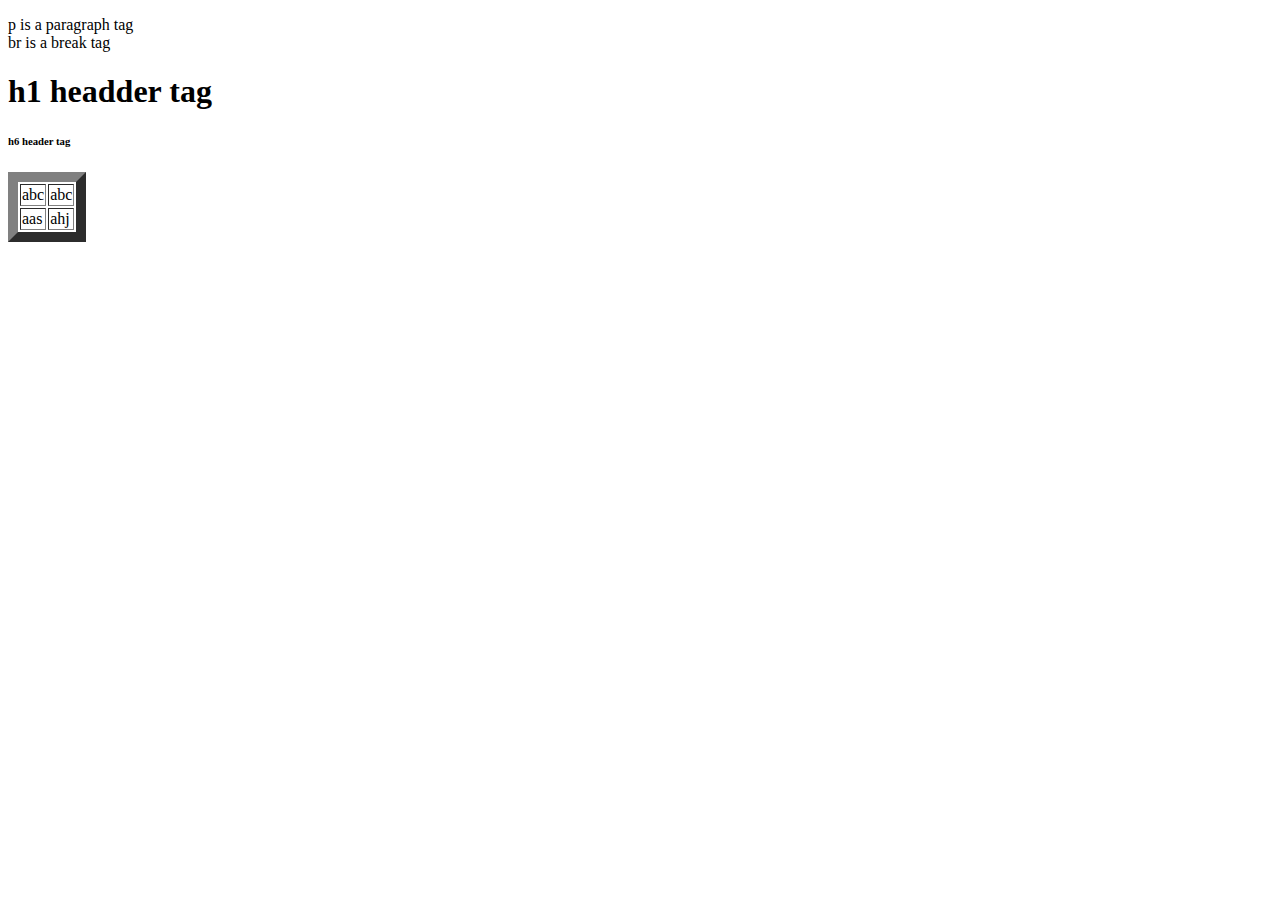
==== index.html @ aa2fae3d "version 1" ====
<!DOCTYPE html>
<html lang="en">
<head>
    <meta charset="UTF-8">
    <meta name="viewport" content="width=device-width, initial-scale=1.0">
    <title>Document</title>
</head>
<body>
    <p>
       p is a paragraph tag <br> br is a break tag <span style = "color: brown;"> </span>
    </p>
    <h1> h1 headder tag</h1>
    <h6> h6 header tag </h6>
    <a href="https://www."></a>
    <table border="10">
        <tr>
            <td>abc</td>
            <td>abc</td>
        </tr>
        <tr>
            <td>aas</td>
            <td>ahj</td>
        </tr>
    </table>


</body>
</html>
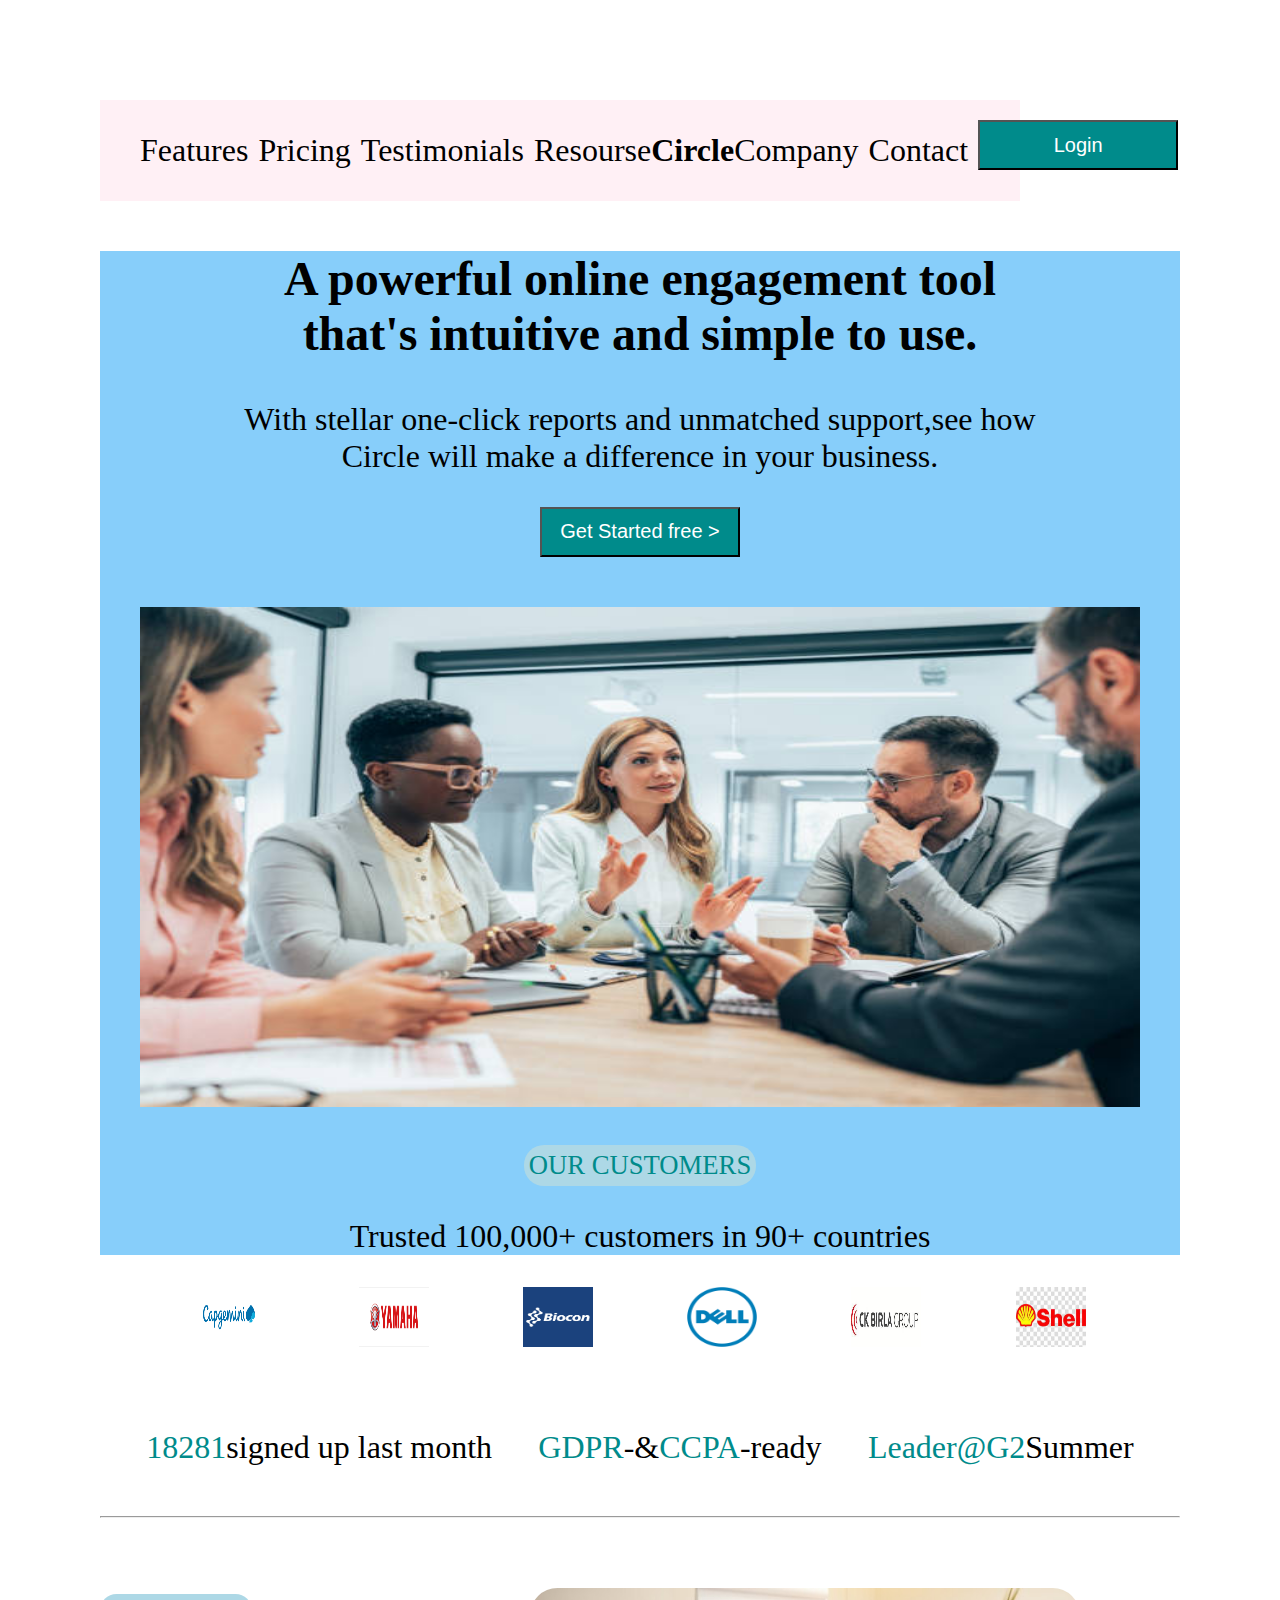
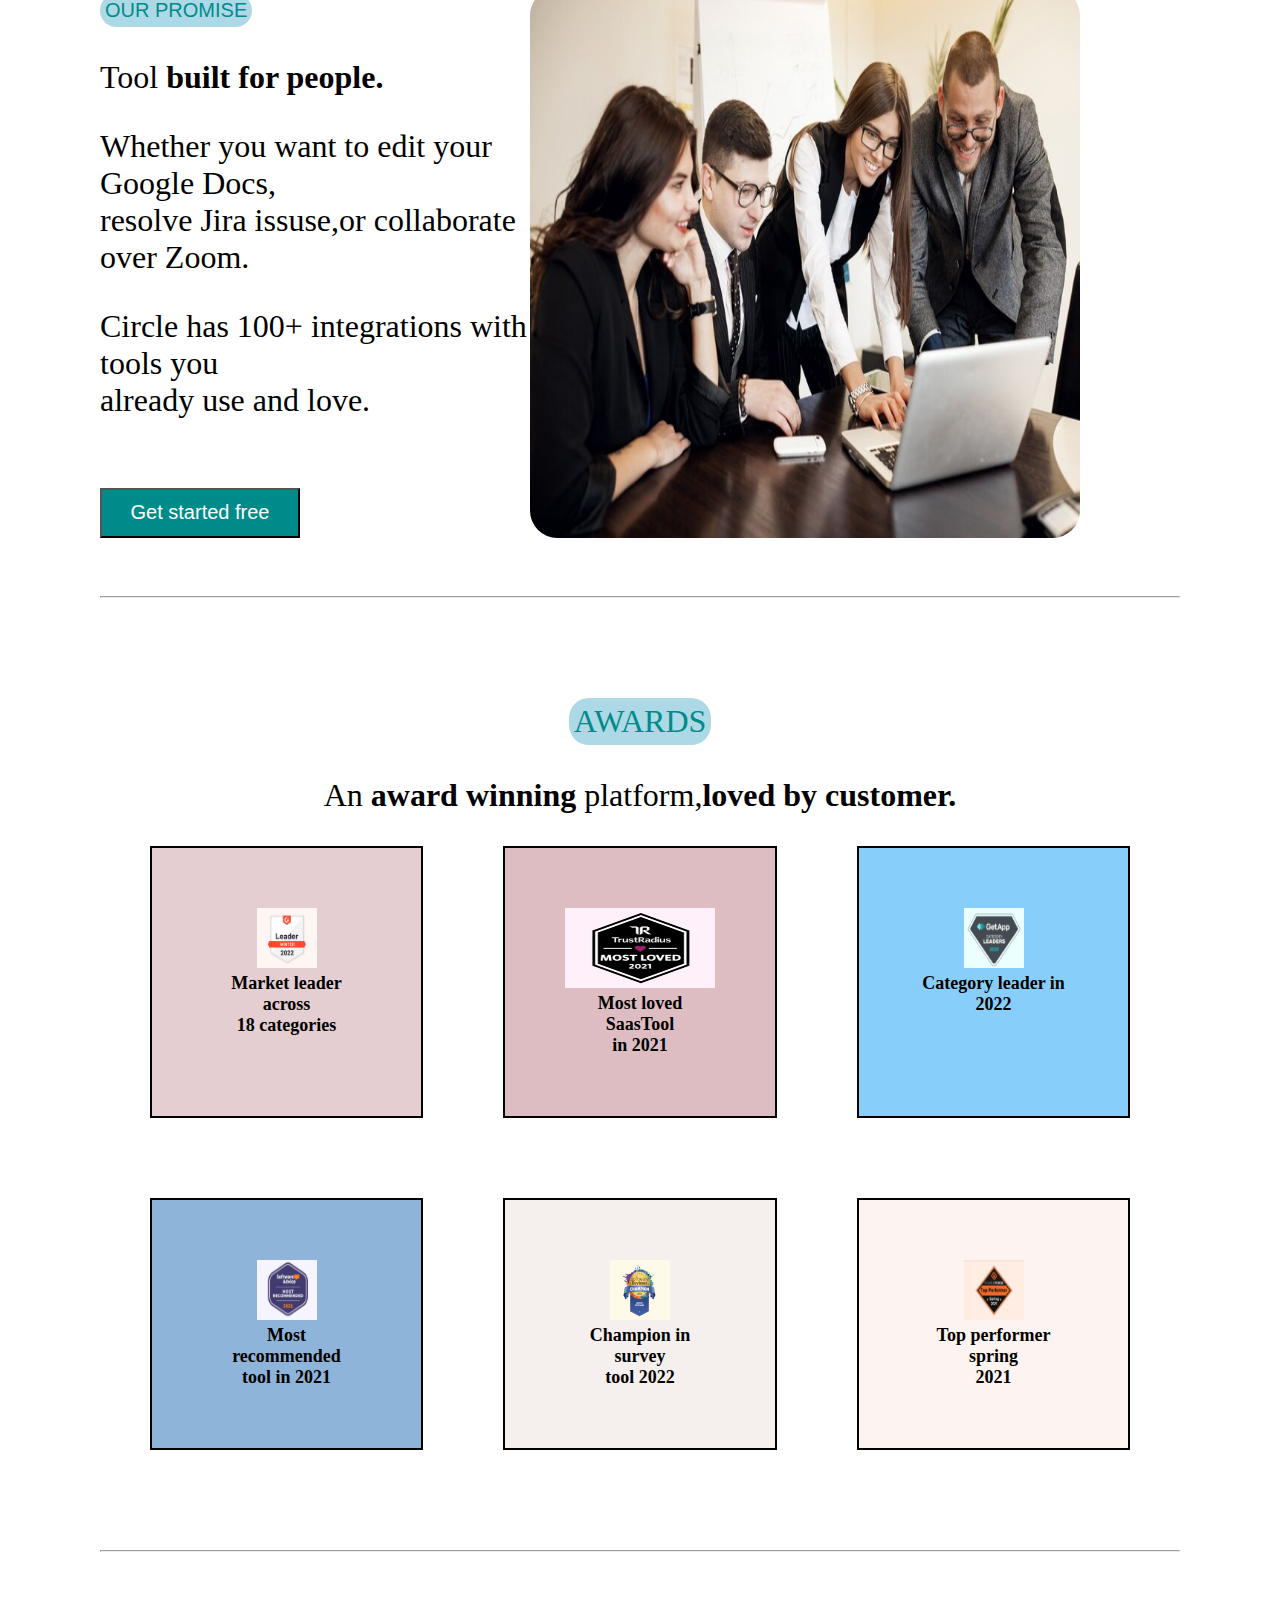
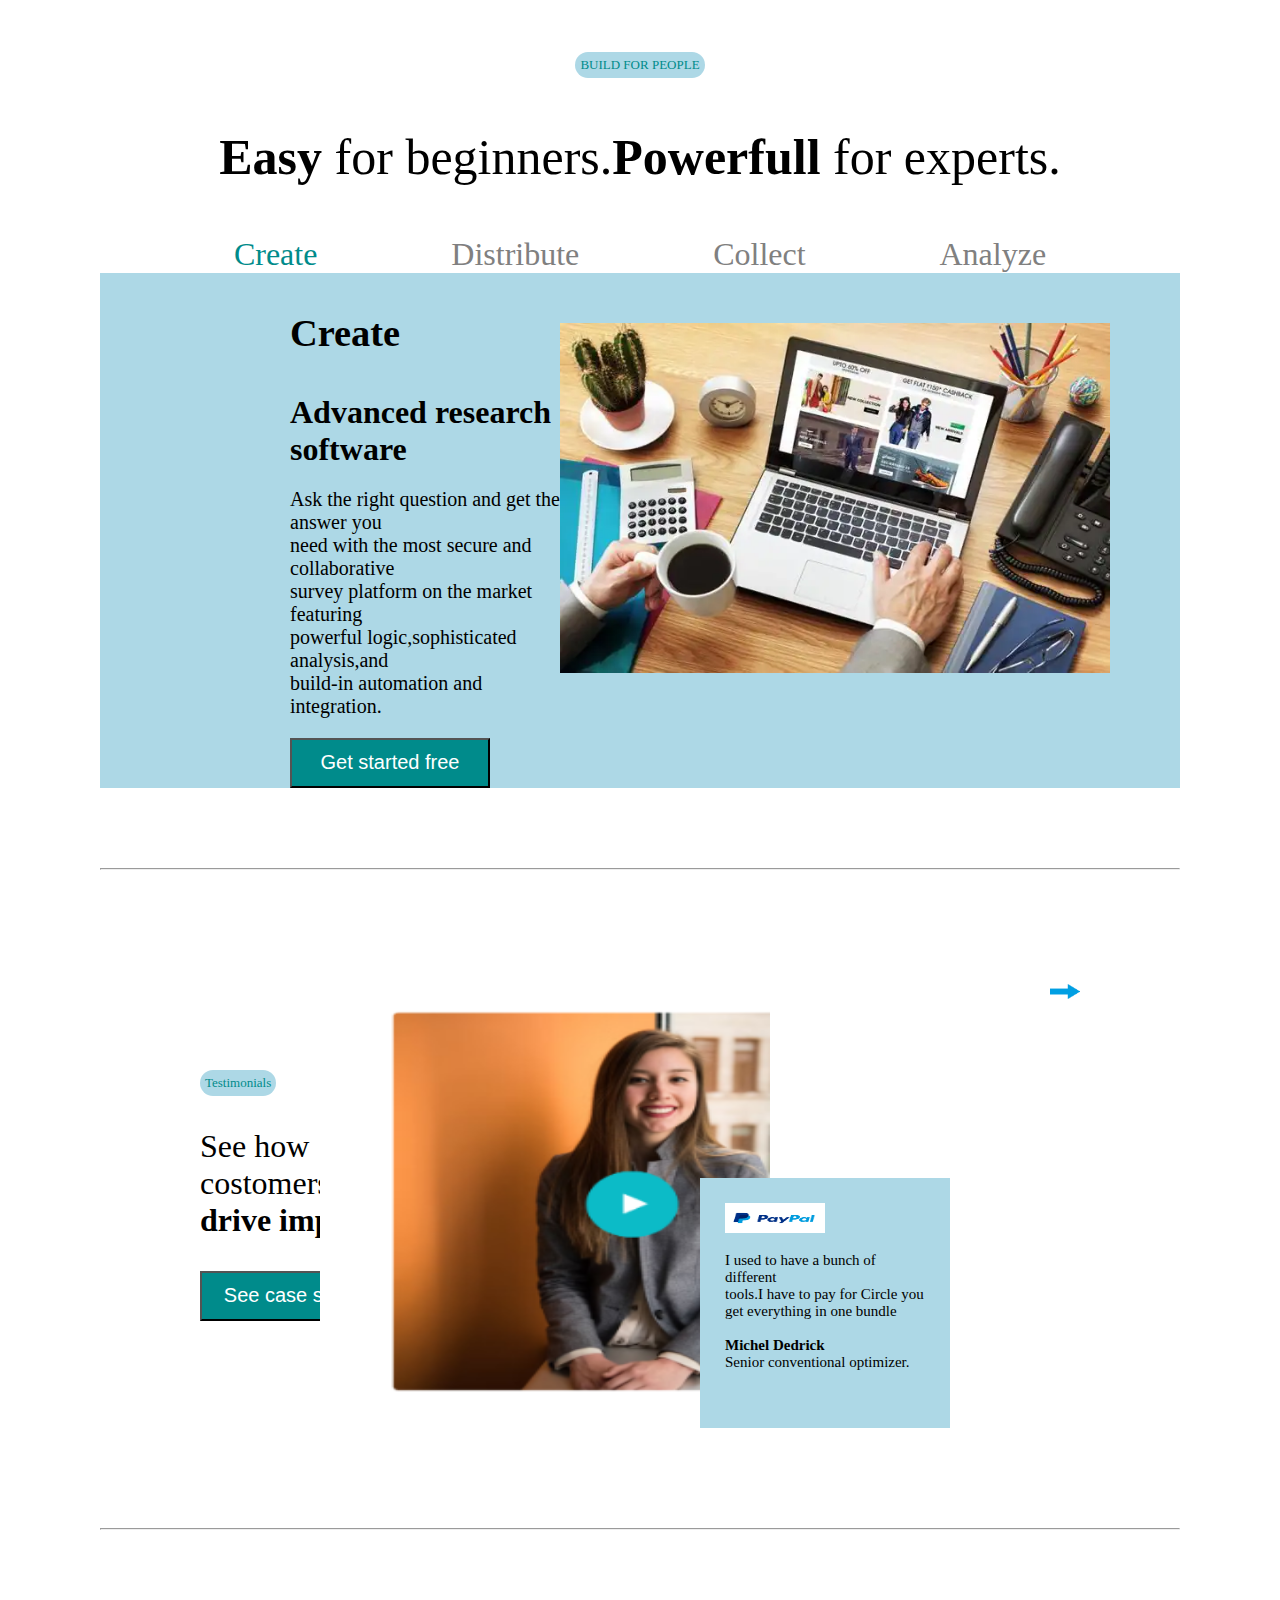
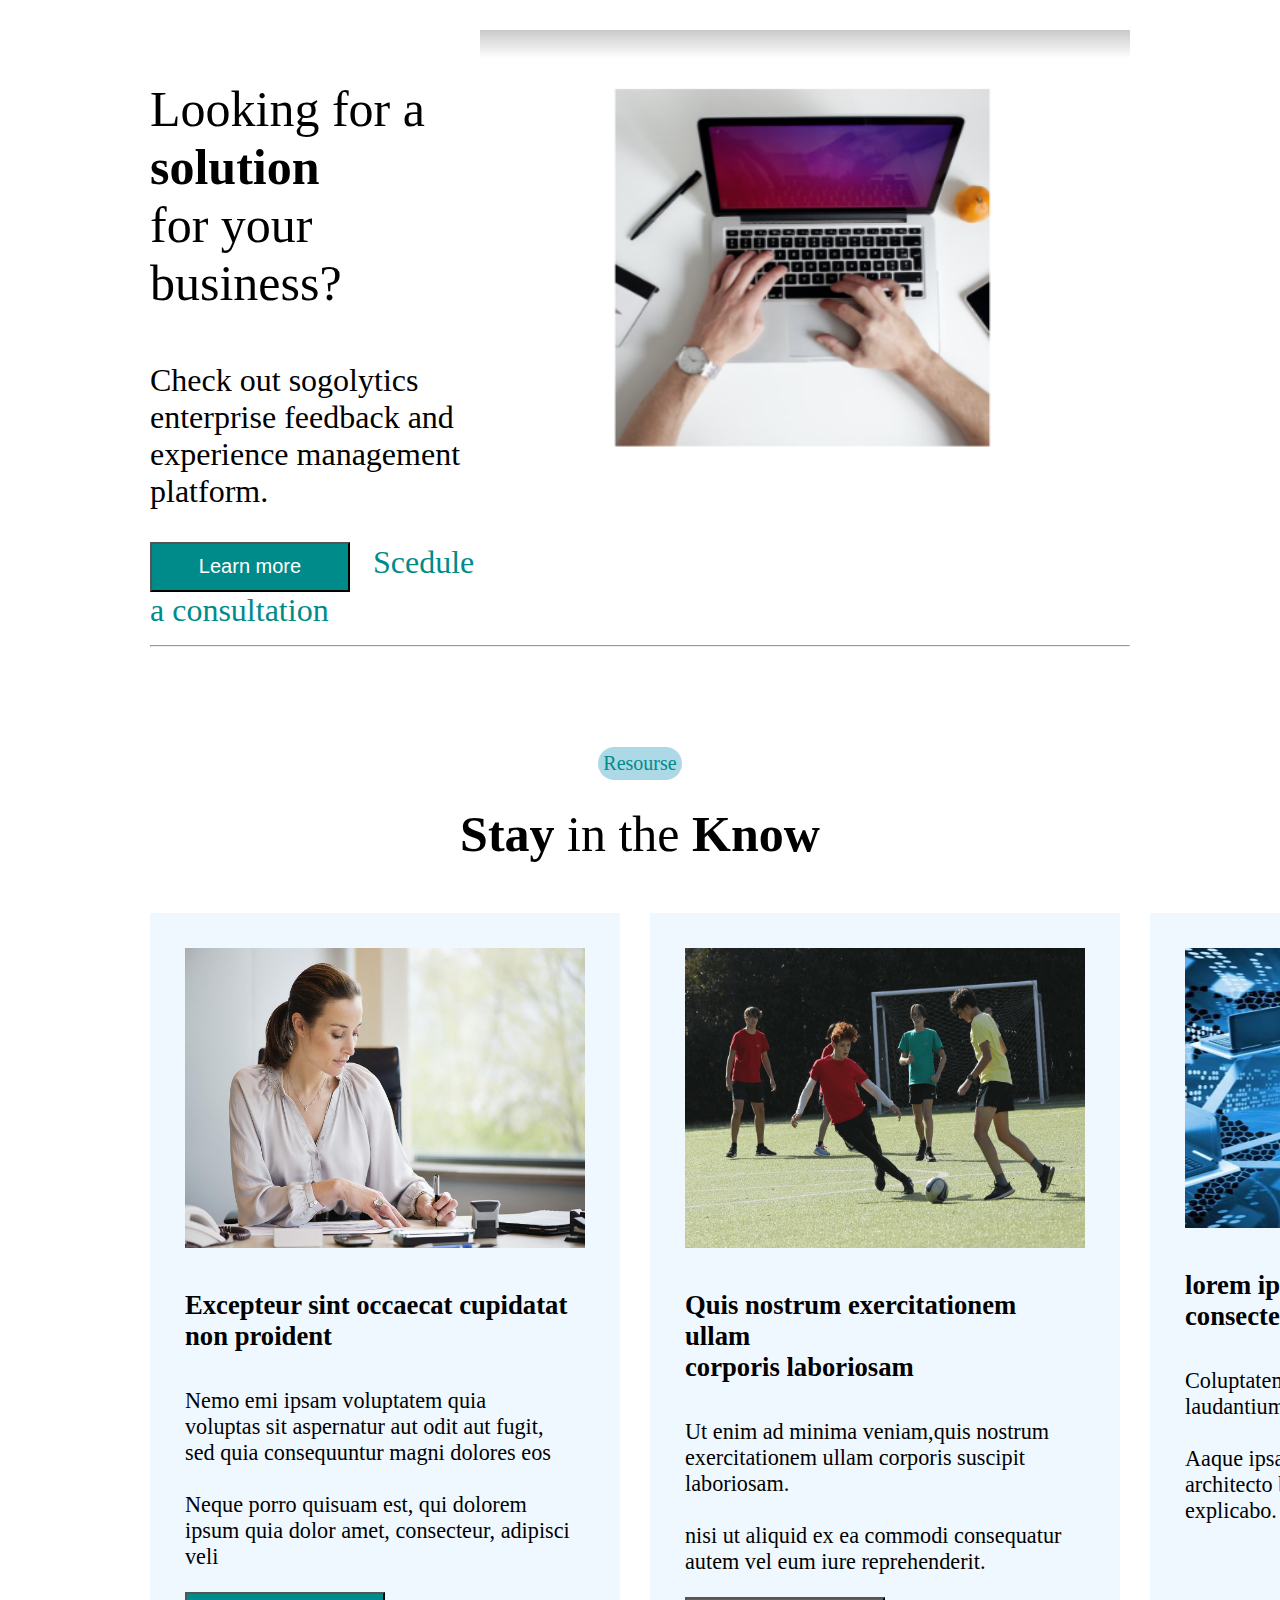
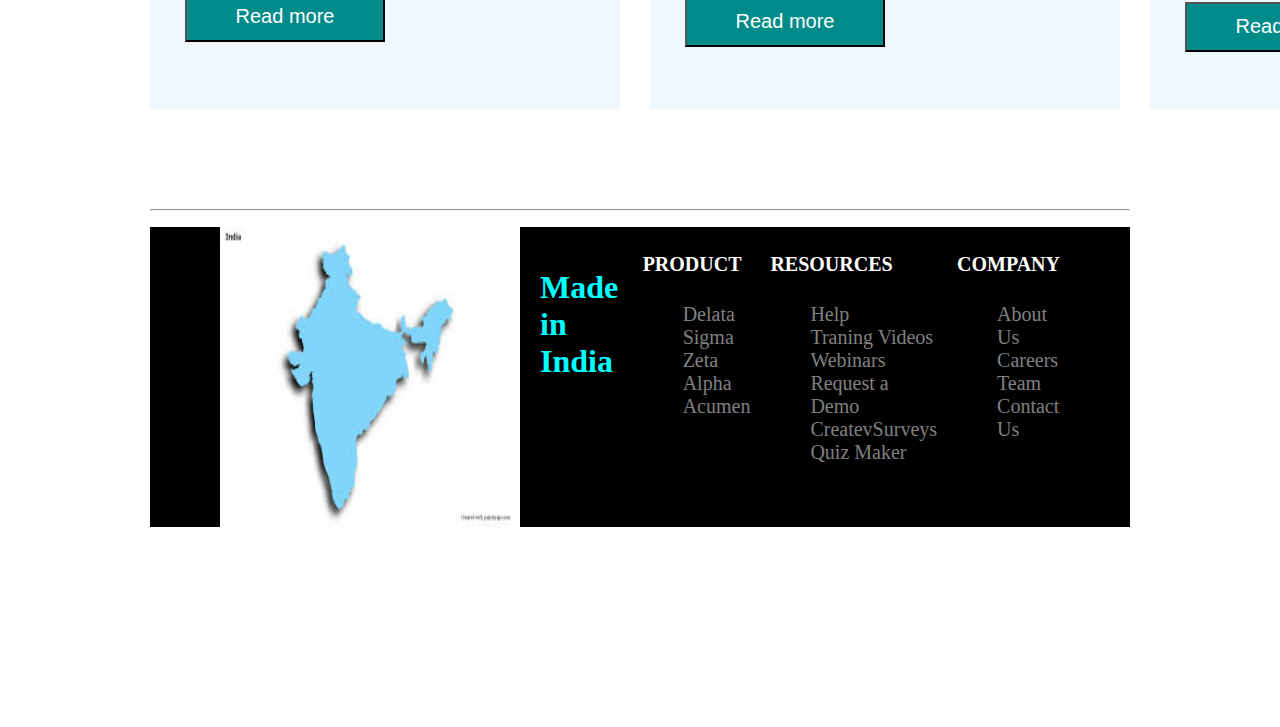
==== commit 04408982: "version3" ====
--- a/index.html
+++ b/index.html
@@ -1,28 +1,242 @@
+
 <!DOCTYPE html>
-<html lang="en">
+<html>
 <head>
-    <meta charset="UTF-8">
-    <meta name="viewport" content="width=device-width, initial-scale=1.0">
-    <title>Document</title>
+    <title>WEBPAGE</title>
+    <link rel="stylesheet" href="style1.css">
 </head>
 <body>
-    <p>
-       p is a paragraph tag <br> br is a break tag <span style = "color: brown;"> </span>
-    </p>
-    <h1> h1 headder tag</h1>
-    <h6> h6 header tag </h6>
-    <a href="https://www."></a>
-    <table border="10">
-        <tr>
-            <td>abc</td>
-            <td>abc</td>
-        </tr>
-        <tr>
-            <td>aas</td>
-            <td>ahj</td>
-        </tr>
-    </table>
-
-
+    <div class="page1">
+        <div class="pp">
+        <div><p>Features</p></div>
+        <div><p>Pricing</p></div>
+        <div><p>Testimonials</p></div>
+        <div><p>Resourse</p></div></div>
+        <div calss="circle"><p><b>Circle</b></p></div>
+        <div class="pc"><div><p>Company</p></div>
+        <div><p>Contact</p></div>
+        <div class="p1"><button>Login</button></div></div>
+    </div>
+    <div class="pagecont1"><div class="page11">
+    <h2>A powerful online engagement tool<br>that's intuitive and simple to use.</h2>
+    <p>With stellar one-click reports and unmatched support,see how<br>Circle will make a difference in your business.</p>
+    <button>Get Started free ></button><br></div>
+    <div class="pages1"><img src="img11.png" alt="image" width="1000" height="500"></div>
+    <div class="ourcustomer"><span style="background-color: lightblue; display: inline-block; border-radius: 20px; padding: 5px;">
+        <span style="color: darkcyan;">OUR CUSTOMERS</span>
+    </span></div>
+     <p>Trusted 100,000+ customers in 90+ countries</p></div></div>
+     <div class="images12">
+        <div><img src="cap.png" alt="name" width="70" height="60"></div>
+        <div><img src="yamaha" alt="name" width="70" height="60"></div>
+        <div><img src="biocon" alt="name" width="70" height="60"></div>
+        <div><img src="dell" alt="name" width="70" height="60"></div>
+        <div><img src="images.jpg" alt="name" width="70" height="60"></div>
+        <div><img src="shell" alt="name" width="70" height="60"></div>
+     </div><br><br>
+    <div class="ss">
+        <div><span style="color: darkcyan;">18281</span>signed up last month</div>
+        <div><span style="color: darkcyan;">GDPR</span>-&<span style="color: darkcyan;">CCPA</span>-ready</div>
+        <div><span style="color: darkcyan;">Leader@G2</span>Summer</div>
+    </div>
+    <hr>
+
+
+    <div class="page2">
+        <div class="img2">
+            <img src="dis" alt="image" width="550" height="550">
+        </div>
+        <div class="content11">
+            <span class="ourpromise">
+                <span style="background-color: lightblue; display: inline-block; border-radius: 20px; padding: 5px;">
+                    <span style="color: darkcyan;">OUR PROMISE</span>
+                </span>
+            </span>
+            <div class="build">
+                <p>Tool <b>built for people.</b></p>
+            </div>
+            <p>Whether you want to edit your Google Docs,<br>resolve Jira issuse,or collaborate over Zoom.</p>
+            <p>Circle has 100+ integrations with tools you<br> already use and love.</p><br>
+            <button>Get started free</button>
+        </div>
+    </div>
+    <hr>
+
+
+    
+    <div class="page3">
+        <div class="awards">
+                <span style="background-color: lightblue; display: inline-block; border-radius: 20px; padding: 5px;">
+                    <span style="color: darkcyan;"><span style="text-align: center;">AWARDS</span>
+                </span>
+        </div>
+        <div class="platforms">
+            <p>An <b>award winning</b> platform,<b>loved by customer.</b></p>
+        </div>
+        <div class="grid">
+            <div class="g1">
+                <img src="Capture1.PNG" alt="g1" width="60" height="60"><br>
+                <b>Market leader across<br>18 categories</b>
+            </div>
+            <div class="g2"><img src="Capture2.PNG" alt="g1" width="150" height="80"><br>
+                <b>Most loved SaasTool<br>in 2021</b></div>
+            <div class="g3"><img src="Capture3.PNG" alt="g1" width="60" height="60"><br>
+                <b>Category leader in<br>2022</b></div>
+            <div class="g4"><img src="Capture4.PNG" alt="g1" width="60" height="60"><br>
+                <b>Most recommended<br>tool in 2021</b></div>
+            <div class="g5"><img src="Capture5.PNG" alt="g1" width="60" height="60"><br>
+                <b>Champion in survey<br>tool 2022</b></div>
+            <div class="g6"><img src="Capture6.PNG" alt="g1" width="60" height="60"><br>
+                <b>Top performer spring<br>2021</b></div>
+        </div>
+    </div>
+    <hr>
+
+
+
+    <div class="page4">
+        <div class="award4">
+            <span style="background-color: lightblue; display: inline-block; border-radius: 20px; padding: 5px;">
+                <span style="color: darkcyan;"><span style="text-align: center;">BUILD FOR PEOPLE</span>
+            </span>
+        </div>
+        <div class="para">
+            <p><b>Easy</b> for beginners.<b>Powerfull</b> for experts.</p>
+        </div>
+        <div class="flex">
+            <div><span style="color: darkcyan;">Create</span></div>
+            <div><span style="color: gray;">Distribute</span></div>
+            <div><span style="color: gray;">Collect</span></div>
+            <div><span style="color: gray;">Analyze</span></div>
+        </div>
+        <div class="conimg4">
+            <div class="con">
+                 <h3>Create</h3>
+                 <b>Advanced research software</b>
+                 <p>Ask the right question and get the answer you<br>need with the most secure and collaborative<br>
+                    survey platform on the market featuring<br>powerful logic,sophisticated analysis,and<br>
+                    build-in automation and integration.
+                </p>
+                <button>Get started free</button>
+            </div>
+            <div class="img4">
+                <img src="comp" alt="pic" width="550" height="350">
+                <br>
+            </div>
+        </div>
+    </div>
+    <hr>
+
+
+
+    <div class="page5">
+        <div class="cont5">
+            <div class="testimonials"><span style="background-color: lightblue; display: inline-block; border-radius: 20px; padding: 5px;">
+                   <span style="color: darkcyan;"><span style="text-align: center;">Testimonials</span></span>
+            </div>
+        <p>See how <br>costomers<br><b>drive impacts</b></p>
+        <button>See case studies</button>
+        </div>
+        <div class="img5over"><div class="img5">
+            <img src="girl.PNG" alt="img" width="450" height="450">
+        </div>
+        <div class="overlap">
+            <img src="paypal1" alt="img" width="100px" height="30p">
+        <p>I used to have a bunch of different <br>tools.I have to pay for Circle you<br>get everything in one bundle<br><br><b>Michel Dedrick</b>
+        <br>Senior conventional optimizer.</p>
+
+    </div></div>
+    <div class="img51">
+        <img src="arrow" alt="img52" width="30px" height="15px">
+    </div>
+
+    </div>
+    <hr>
+
+
+     
+    <div class="page6">
+        <div class="flex6"><div><div class="para">
+            <p>Looking for a <b>solution</b><br>for your business?</p>
+        </div>
+        <p>
+           Check out sogolytics enterprise feedback and<br>experience management platform.
+        </p>
+        <div class="box">
+                <button>Learn more</button>
+                <button1>Scedule a consultation</button1>
+        </div></div>
+        <div class="img6">
+            <img src="computer.PNG" alt="img" width="650" height="500">
+        </div><br><br>
+    </div>
+    <hr>
+    <div class="page7">
+        <div class="page7h"><span style="background-color: lightblue; display: inline-block; border-radius: 20px; padding: 5px;">
+        <span style="color: darkcyan;">Resourse</span></span></div>
+        <p><b>Stay</b> in the <b>Know</b></p>
+       <div class="img7f"> 
+         <div class="f1">
+            <div class="img71">
+                <img src="write" alt="img" width="400" height="300">
+                <h4>Excepteur sint occaecat cupidatat <br>non proident</h4>
+                <p>Nemo emi ipsam voluptatem quia<br>voluptas sit aspernatur aut odit aut fugit,<br>sed quia consequuntur magni dolores eos<br><br>
+                Neque porro quisuam est, qui dolorem<br>ipsum quia dolor  amet, consecteur, adipisci veli</p>
+                <button>Read more</button>
+            </div>
+          </div>
+          <div class="f2">
+                <div class="img72">
+                    <img src="fb.png" alt="img" width="400" height="300">
+                    <h4>Quis nostrum exercitationem ullam<br>corporis laboriosam</h4>
+                    <p>Ut enim ad minima veniam,quis nostrum<br>exercitationem ullam corporis suscipit<br>laboriosam.<br><br>
+                    nisi ut aliquid ex ea commodi consequatur<br>autem vel eum iure reprehenderit.</p>
+                    <button>Read more</button>
+                </div>
+          </div>
+          <div class="f3">
+            <div class="img73">
+                <img src="4-5.webp" alt="img" width="400" height="280">
+                <h4>lorem ipsum dolor sit amet,<br>consectetur adipiscing elit.</h4>
+                <p>Coluptatem accusantium doloremque<br>laudantium,totam rem aperiam
+                <br><br>
+                 Aaque ipsa quae ab illo inventore veritatis et <br>architecto beatae vitae dicta sunt<br>explicabo.<br><br><br><br>
+                <button>Read more</button>
+            </div></div>
+        </div>
+    </div>
+    <hr>
+    
+    <div class="p8">
+        <div class="img8">
+            <img src="images (1).jpg" alt="img" width="300" height="300">
+            <h4>Made in India</h4>
+          </div>
+          <div class="page8">
+         <div><h4>PRODUCT</h4>
+            <ul type="none">
+                <li>Delata</li>
+                <li>Sigma</li>
+                <li>Zeta</li>
+                <li>Alpha</li>
+                <li>Acumen</li>
+            </ul>
+         </div>
+         <div><h4>RESOURCES</h4>
+         <ul type="none">
+           <li>Help</li>
+           <li>Traning Videos</li>
+           <li>Webinars</li>
+           <li>Request a Demo</li>
+           <li>CreatevSurveys</li>
+           <li>Quiz Maker</li>
+        </ul></div>
+         <div><h4>COMPANY</h4><ul type="none">
+         <li>About Us</li>
+         <li>Careers</li>
+         <li>Team</li>
+         <li>Contact Us</li></ul></div>
+    </div>
+</div>
 </body>
 </html>--- a/style1.css
+++ b/style1.css
@@ -0,0 +1,323 @@
+
+body{
+    margin: 100px;
+    font-size: xx-large;
+}
+.page2{
+    display: flex;
+    justify-content: space-between;
+    margin-right: 100px;
+    margin-bottom: 50px;
+    margin-top: 70px;
+}
+.img2 {
+    order:1;
+}
+.img2 img{
+    border-radius: 5%;
+}
+.content2{
+    margin-top: 100px;
+    text-align: left;
+}
+.ourpromise{
+    font-size: 20px;
+    font-family: 'Gill Sans', 'Gill Sans MT', Calibri, 'Trebuchet MS', sans-serif;
+}
+.page3{
+    margin-top: 100px;
+    text-align: center;
+    margin-bottom: 100px;
+}
+.platforms{
+    text-align: center;
+}
+.awards{
+    text-align: center;
+    display: inline;
+    border-radius:20px;
+}
+.grid{
+    display: grid;
+    grid-template-columns: repeat(3,2fr);
+    gap:  80px;
+    background-color: white;
+    margin-left: 50px;
+    margin-right: 50px;
+}
+.g1{
+    border: 2px solid;
+    text-align: center;
+    padding:60px;
+    background-color:rgb(228, 206, 209);
+    font-size: large;
+}
+.g2{
+    border: 2px solid;
+    text-align: center;
+    padding:60px;
+    background-color:rgb(221, 189, 193);
+    font-size: large;
+}
+.g3{
+    border: 2px solid;
+    text-align: center;
+    padding:60px;
+    background-color: lightskyblue;
+    font-size: large;
+}
+.g4{
+    border: 2px solid;
+    text-align: center;
+    padding:60px;
+    background-color: rgb(142, 180, 218);
+    font-size: large;
+}
+.g5{
+    border: 2px solid;
+    text-align: center;
+    padding:60px;
+    background-color: rgb(245, 240, 238);
+    font-size: large;
+}
+.g6{
+    border: 2px solid;
+    text-align: center;
+    padding:60px;
+    background-color:rgb(253, 243, 240);
+    font-size: large;
+}
+.page4{
+    text-align: center;
+    margin-top: 100px;
+    margin-bottom: 80px;
+}
+.flex{
+    display: flex;
+    justify-content: space-evenly;
+}
+.conimg4{
+    display: flex;
+    justify-content: space-between;
+    background-color: lightblue;
+}
+.con{
+    text-align: left;
+    margin-left: 190px;
+}
+.con h3{
+    font-size: larger;
+}
+.con p{
+    font-size: 20px;
+}
+.para{
+    font-size: larger;
+}
+.award4{
+    font-size: small;
+}
+.g4t{
+    font-size: large;
+}
+.img4{
+    margin-right: 70px;
+    margin-top: 50px;
+    margin-bottom: 30px;
+}
+.page5{
+    display: flex;
+    justify-content: space-evenly;
+    margin-top: 100px;
+    margin-bottom: 100px;
+}
+.casestudies{
+    font-size: medium;
+}
+.cont5{
+    margin-top: 100px;
+}
+.testimonials{
+    font-size: small;
+}
+.img5 {
+    position: relative;
+    top:8px;
+    right: 180px;
+}
+
+.overlap {
+    font-size: 15px;
+    display: inline;
+    height: 200px;
+    width: 200px;
+    background-color: lightblue;
+    padding: 25px;
+    position: absolute; 
+    bottom: 0; 
+    right: 0; 
+}
+.img5over{
+    position: relative;
+}
+.img52{
+    position: relative;
+    top: -20px;
+}
+.b2{
+    border: 20px;
+    border-color: darkcyan;
+}
+button{
+    background-color: darkcyan;
+    color: white;
+    height:50px;
+    width: 200px;
+    font-size: 20px;
+}
+button1{
+    background-color:white;
+    border: 50px;
+    border-color: darkcyan;
+    color: darkcyan;
+    margin-left: 15px;
+}
+.page6{
+    margin-top: 100px;
+    margin-left: 50px;
+    margin-right: 50px;
+    margin-bottom: 200px;
+}
+
+.para{
+    font-size: 50px;
+}
+.flex6{
+    display: flex;
+    justify-content: space-between;
+}
+.page7 p{
+    text-align: center;
+    font-size: 50px;
+    margin-top: 25px;
+}
+.page7h{
+    text-align: center;
+    font-size: 20px;
+    margin-top: 100px;
+}
+.page7{
+    margin-top: 100px;
+    margin-bottom: 100px;
+}
+.img7f{
+    display: flex;
+    justify-content: space-evenly;
+    font-size: smaller;
+    gap: 30px;
+}
+.img7f p{
+    font-size: smaller;
+    text-align: left;
+}
+.f1{
+    padding: 35px;
+    background-color: aliceblue;
+}
+.f2{
+    padding: 35px;
+    background-color: aliceblue;
+}
+.f3{
+    padding: 35px;
+    background-color: aliceblue;
+}
+.page1{
+    display: flex;
+    justify-content: space-evenly;
+    margin-bottom: 50px;
+}
+.p1{
+    margin-top: 20px;
+}
+.page1{
+    margin-right: 160px;
+}
+.Circle{
+    margin-left: 50px;
+    font-size: 35px;
+}
+.images12{
+    display: flex;
+    justify-content: space-evenly;
+}
+.page11{
+    text-align: center;
+}
+.ourcustomer{
+    margin-top: 30px;
+    font-size: smaller;
+}
+.pages1{
+    margin-top: 50px;
+}
+.ss{
+     display: flex;
+     justify-content: space-evenly;
+     margin-bottom: 50px;
+}
+.bg{
+    height: 50vh; 
+    background: lightsteelblue; 
+}
+.circle{
+    text-align: center;
+    margin-right: 20px;
+}
+.pp{
+    display: flex;
+    justify-content:space-around;
+    gap:10px;
+    margin-left: 40px;
+}
+.pc{
+    display: flex;
+    justify-content:space-around;
+    gap:10px;
+    margin-right: 40px;
+}
+
+.pagecont1{
+    text-align: center;
+    background-color: lightskyblue;
+}
+.page1{
+    background-color: lavenderblush;
+}
+.page8{
+    color: gray;
+    background-color: black;
+    font-size: 20px;
+    display: flex;
+    justify-content: space-around;
+    list-style-type: none;
+    gap:20px;
+    margin-right: 70px;
+}
+.page8 h4{
+    color: white;
+}
+.p8{
+    display: flex;
+    justify-content: space-between;
+    background-color: black;
+}
+.img8{
+    color: aqua;
+    display: flex;
+    margin-left: 70px;
+    list-style-type: none;
+    gap:20px;
+    justify-content: space-around;
+}
+}